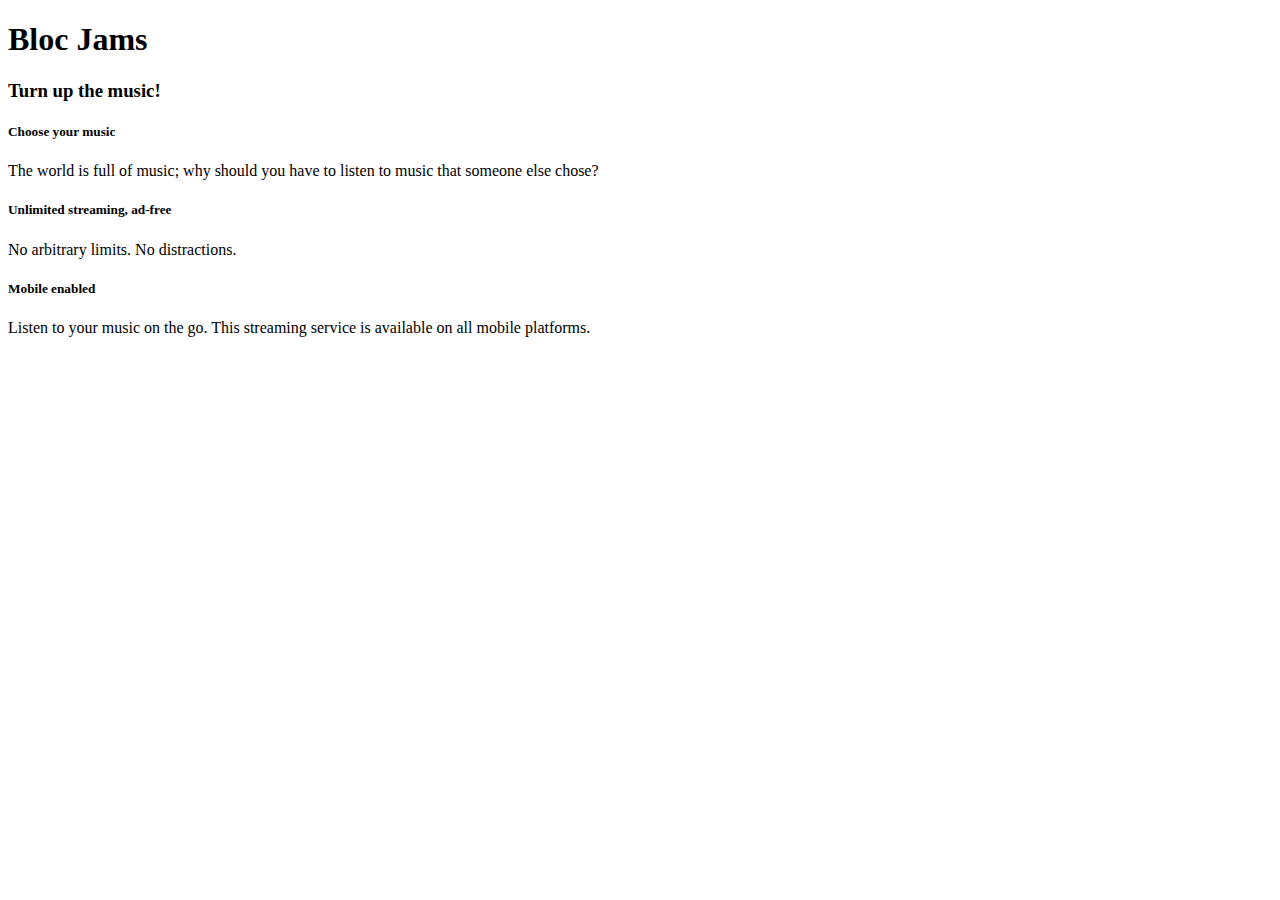
==== index.html @ 5cdb8180 "Checkpoint 2 basic html: completed" ====
<!DOCTYPE html>
<html>
<head>
    <title>Bloc Jams</title>
</head>
<body>
    <nav>
    </nav>
    <section>
        <h1>Bloc Jams</h1>
        <h3>Turn up the music!</h3>
    </section>
    <section>
        <div>
            <h5>Choose your music</h5>
            <p>The world is full of music; why should you have to listen to music that someone else chose?</p>
        </div>
        <div>
            <h5>Unlimited streaming, ad-free</h5>
            <p>No arbitrary limits. No distractions.</p>
        </div>
        <div>
            <h5>Mobile enabled</h5>
            <p>Listen to your music on the go. This streaming service is available on all mobile platforms.</p>
        </div>
    </section>
</body>
</html>
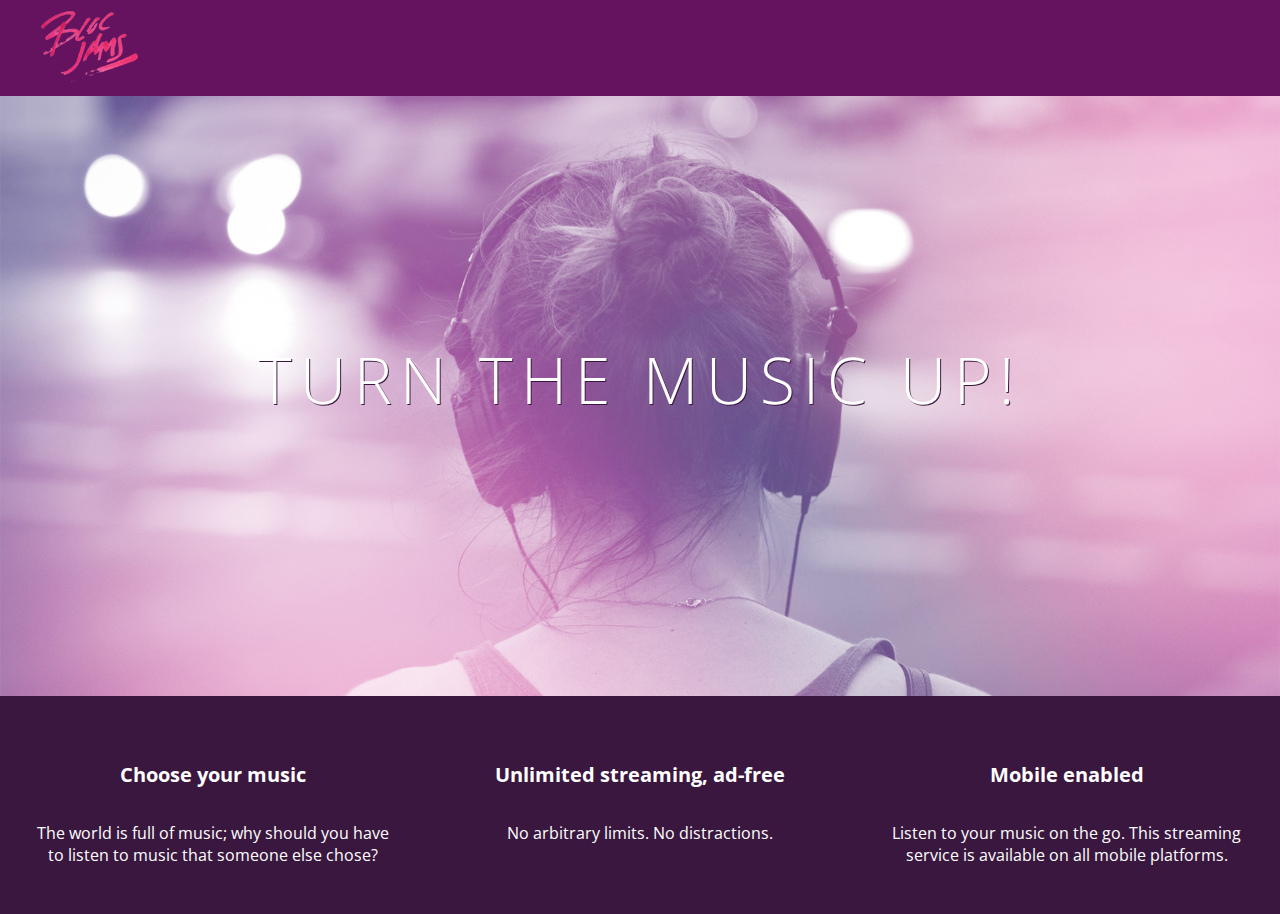
==== commit 74d125b0: "Checkpoint 3 styles: completed" ====
--- a/index.html
+++ b/index.html
@@ -2,26 +2,33 @@
 <html>
 <head>
     <title>Bloc Jams</title>
+    <link rel="stylesheet" type="text/css" href="styles/normalize.css">
+    <link rel="stylesheet" type="text/css" href="http://fonts.googleapis.com/css?family=Open+Sans:400,800,600,700,300">
+    <link rel="stylesheet" type="text/css" href="http://code.ionicframework.com/ionicons/2.0.1/css/ionicons.min.css">
+    <link rel="stylesheet" type="text/css" href="styles/main.css">
 </head>
-<body>
-    <nav>
+<body class="landing">
+    <nav class="navbar"><!-- nav bar -->
+        <img src="assets/images/bloc_jams_logo.png" alt="bloc jams logo" class="logo">
     </nav>
-    <section>
-        <h1>Bloc Jams</h1>
-        <h3>Turn up the music!</h3>
+    <section class="hero-content">
+        <h1 class="hero-title">Turn the music up!</h1>
     </section>
-    <section>
-        <div>
-            <h5>Choose your music</h5>
-            <p>The world is full of music; why should you have to listen to music that someone else chose?</p>
+    <section class="selling-points">
+        <div class="point">
+            <span class="ion-music-note"></span>
+            <h5 class="point-title">Choose your music</h5>
+            <p class="point-description">The world is full of music; why should you have to listen to music that someone else chose?</p>
         </div>
-        <div>
-            <h5>Unlimited streaming, ad-free</h5>
-            <p>No arbitrary limits. No distractions.</p>
+        <div class="point">
+            <span class="ion-radio-waves"></span>
+            <h5 class="point-title">Unlimited streaming, ad-free</h5>
+            <p class="point-description">No arbitrary limits. No distractions.</p>
         </div>
-        <div>
-            <h5>Mobile enabled</h5>
-            <p>Listen to your music on the go. This streaming service is available on all mobile platforms.</p>
+        <div class="point">
+            <span class="ion-iphone"></span>
+            <h5 class="point-title">Mobile enabled</h5>
+            <p class="point-description">Listen to your music on the go. This streaming service is available on all mobile platforms.</p>
         </div>
     </section>
 </body>
--- a/styles/main.css
+++ b/styles/main.css
@@ -0,0 +1,77 @@
+html {
+    height: 100%; /* makes sure out HTML takes up 100% of the browser window */
+    font-size: 100%
+}
+
+body {
+    font-family: 'Open Sans'; /* sets our font to the "Open Sans" typeface */
+    color: white; /* sets text color to white */
+    min-height: 100%; /*says the height of the body must be, at minimum, 100% of the window */
+}
+
+body.landing {
+    background-color: rgb(58,23,63); /* sets the background color to an RGB value */
+}
+
+.navbar {
+    padding: 0.5rem;
+    background-color: rgb(101,18,95);
+}
+
+.navbar .logo {
+    position: relative;
+    left: 2rem;
+}
+
+.hero-content {
+    position: relative;
+    min-height: 600px;
+    background-image: url(../assets/images/bloc_jams_bg.jpg);
+    background-repeat: no-repeat;
+    background-position: center center;
+    background-size: cover;
+}
+
+.hero-content .hero-title {
+    position: absolute;
+    top: 40%;
+    -webkit-transform: translateY(-50%);
+    -moz-transform: translateY(-50%);
+    -ms-transform: translateY(-50%);
+    transform: translateY(-50%);
+    width: 100%;
+    text-align: center;
+    font-size: 4rem;
+    font-weight: 300;
+    text-transform: uppercase;
+    letter-spacing: 0.5rem;
+    text-shadow: 1px 1px 0px rgb(58,23,63);
+}
+
+.selling-points {
+    position: relative;
+    display: table;
+    width: 100%;
+    -webkit-box-sizing: border-box;
+    -moz-box-sizing: border-box;
+    box-sizing: border-box;
+}
+
+.point {
+    display: table-cell;
+    position: relative;
+    width: 33.3%;
+    padding: 2rem;
+    text-align: center;
+}
+
+.point .point-title {
+    font-size: 1.25rem;
+}
+
+.ion-music-note,
+.ion-radio-waves,
+.ion-iphone {
+    color: rgb(233,50,117);
+    font-size: 5rem;
+}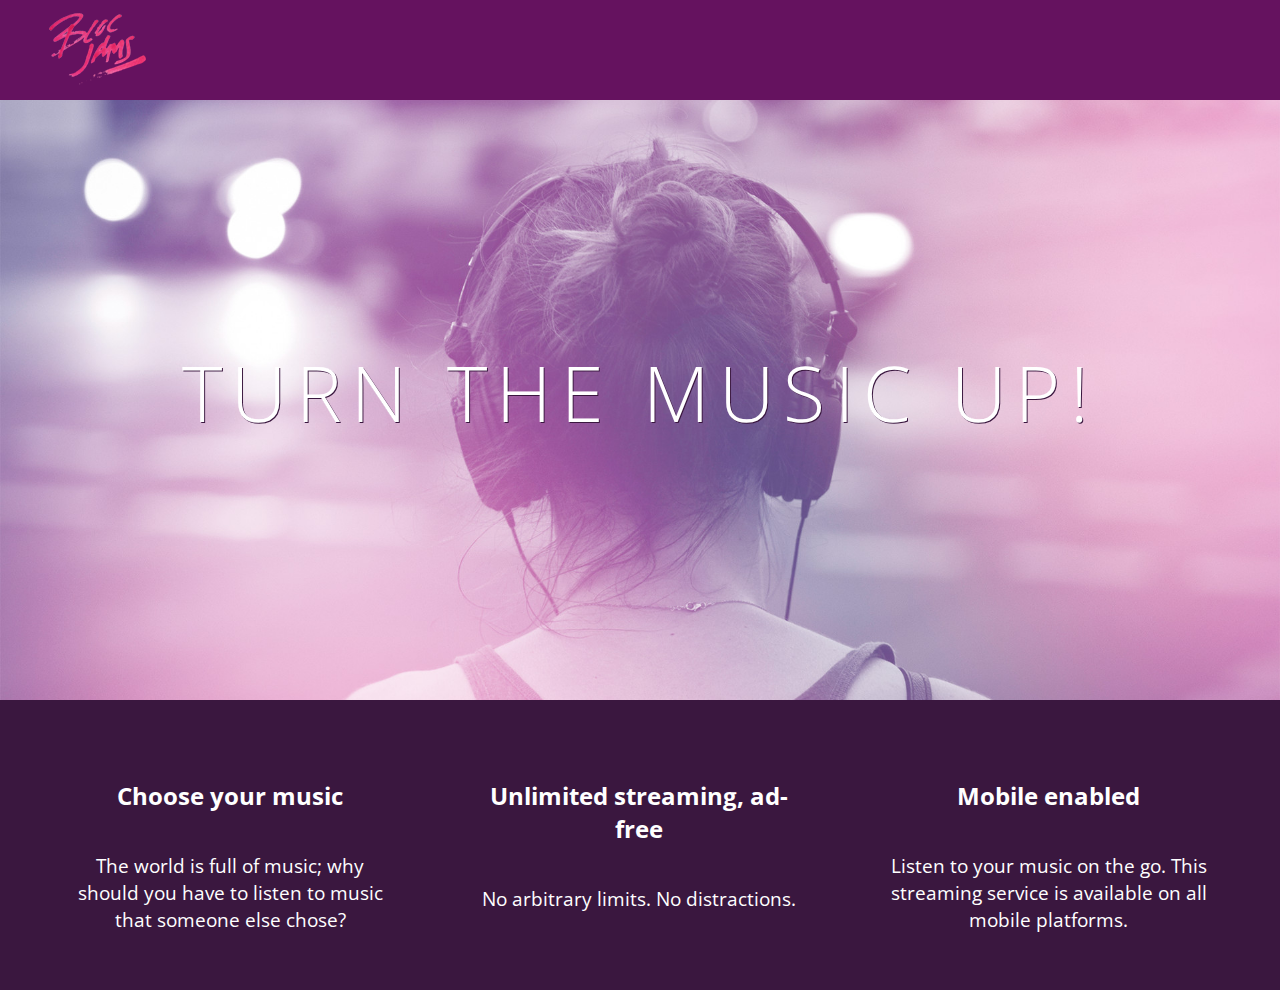
==== commit bfb01f38: "Checkpoint 4 responsiveness: completed" ====
--- a/index.html
+++ b/index.html
@@ -2,10 +2,12 @@
 <html>
 <head>
     <title>Bloc Jams</title>
+    <meta name="viewpoint" content="width=device-width, initial-scale=1">
     <link rel="stylesheet" type="text/css" href="styles/normalize.css">
     <link rel="stylesheet" type="text/css" href="http://fonts.googleapis.com/css?family=Open+Sans:400,800,600,700,300">
     <link rel="stylesheet" type="text/css" href="http://code.ionicframework.com/ionicons/2.0.1/css/ionicons.min.css">
     <link rel="stylesheet" type="text/css" href="styles/main.css">
+    <link rel="stylesheet" type="text/css" href="styles/landing.css">
 </head>
 <body class="landing">
     <nav class="navbar"><!-- nav bar -->
@@ -14,18 +16,18 @@
     <section class="hero-content">
         <h1 class="hero-title">Turn the music up!</h1>
     </section>
-    <section class="selling-points">
-        <div class="point">
+    <section class="container selling-points">
+        <div class="point column third">
             <span class="ion-music-note"></span>
             <h5 class="point-title">Choose your music</h5>
             <p class="point-description">The world is full of music; why should you have to listen to music that someone else chose?</p>
         </div>
-        <div class="point">
+        <div class="point column third">
             <span class="ion-radio-waves"></span>
             <h5 class="point-title">Unlimited streaming, ad-free</h5>
             <p class="point-description">No arbitrary limits. No distractions.</p>
         </div>
-        <div class="point">
+        <div class="point column third">
             <span class="ion-iphone"></span>
             <h5 class="point-title">Mobile enabled</h5>
             <p class="point-description">Listen to your music on the go. This streaming service is available on all mobile platforms.</p>
--- a/styles/main.css
+++ b/styles/main.css
@@ -1,3 +1,9 @@
+*, *::before, *::after {
+    -moz-box-sizing: border-box;
+    -webkit-box-sizing: border-box;
+    box-sizing: border-box;
+}
+
 html {
     height: 100%; /* makes sure out HTML takes up 100% of the browser window */
     font-size: 100%
@@ -7,10 +13,6 @@
     font-family: 'Open Sans'; /* sets our font to the "Open Sans" typeface */
     color: white; /* sets text color to white */
     min-height: 100%; /*says the height of the body must be, at minimum, 100% of the window */
-}
-
-body.landing {
-    background-color: rgb(58,23,63); /* sets the background color to an RGB value */
 }
 
 .navbar {
@@ -23,55 +25,29 @@
     left: 2rem;
 }
 
-.hero-content {
-    position: relative;
-    min-height: 600px;
-    background-image: url(../assets/images/bloc_jams_bg.jpg);
-    background-repeat: no-repeat;
-    background-position: center center;
-    background-size: cover;
+.container {
+    margin: 0 auto;
+    max-width: 64rem;
 }
 
-.hero-content .hero-title {
-    position: absolute;
-    top: 40%;
-    -webkit-transform: translateY(-50%);
-    -moz-transform: translateY(-50%);
-    -ms-transform: translateY(-50%);
-    transform: translateY(-50%);
-    width: 100%;
-    text-align: center;
-    font-size: 4rem;
-    font-weight: 300;
-    text-transform: uppercase;
-    letter-spacing: 0.5rem;
-    text-shadow: 1px 1px 0px rgb(58,23,63);
+/* Medium and small screens (640px) */
+@media (min-width: 640px) {
+    html {font-size: 112%; }
+    
+    .column {
+        float: left;
+        padding-left: 1rem;
+        padding-right: 1rem;
+    }
+    
+    .column.full { width: 100%; }
+    .column.two-thirds { width: 66.7%; }
+    .column.half { width: 50% ; }
+    .column.third { width: 33.3%; }
+    .column.fourth { width: 25%; }
+    .column.flow-opposite { float: right; }
 }
 
-.selling-points {
-    position: relative;
-    display: table;
-    width: 100%;
-    -webkit-box-sizing: border-box;
-    -moz-box-sizing: border-box;
-    box-sizing: border-box;
-}
-
-.point {
-    display: table-cell;
-    position: relative;
-    width: 33.3%;
-    padding: 2rem;
-    text-align: center;
-}
-
-.point .point-title {
-    font-size: 1.25rem;
-}
-
-.ion-music-note,
-.ion-radio-waves,
-.ion-iphone {
-    color: rgb(233,50,117);
-    font-size: 5rem;
+@media (min-width: 1024px) {
+    html {font-size: 120%; }
 }--- a/styles/landing.css
+++ b/styles/landing.css
@@ -0,0 +1,49 @@
+body.landing {
+    background-color: rgb(58,23,63); /* sets the background color to an RGB value */
+}
+
+.hero-content {
+    position: relative;
+    min-height: 600px;
+    background-image: url(../assets/images/bloc_jams_bg.jpg);
+    background-repeat: no-repeat;
+    background-position: center center;
+    background-size: cover;
+}
+
+.hero-content .hero-title {
+    position: absolute;
+    top: 40%;
+    -webkit-transform: translateY(-50%);
+    -moz-transform: translateY(-50%);
+    -ms-transform: translateY(-50%);
+    transform: translateY(-50%);
+    width: 100%;
+    text-align: center;
+    font-size: 4rem;
+    font-weight: 300;
+    text-transform: uppercase;
+    letter-spacing: 0.5rem;
+    text-shadow: 1px 1px 0px rgb(58,23,63);
+}
+
+.selling-points {
+    position: relative;
+}
+
+.point {
+    position: relative;
+    padding: 2rem;
+    text-align: center;
+}
+
+.point .point-title {
+    font-size: 1.25rem;
+}
+
+.ion-music-note,
+.ion-radio-waves,
+.ion-iphone {
+    color: rgb(233,50,117);
+    font-size: 5rem;
+}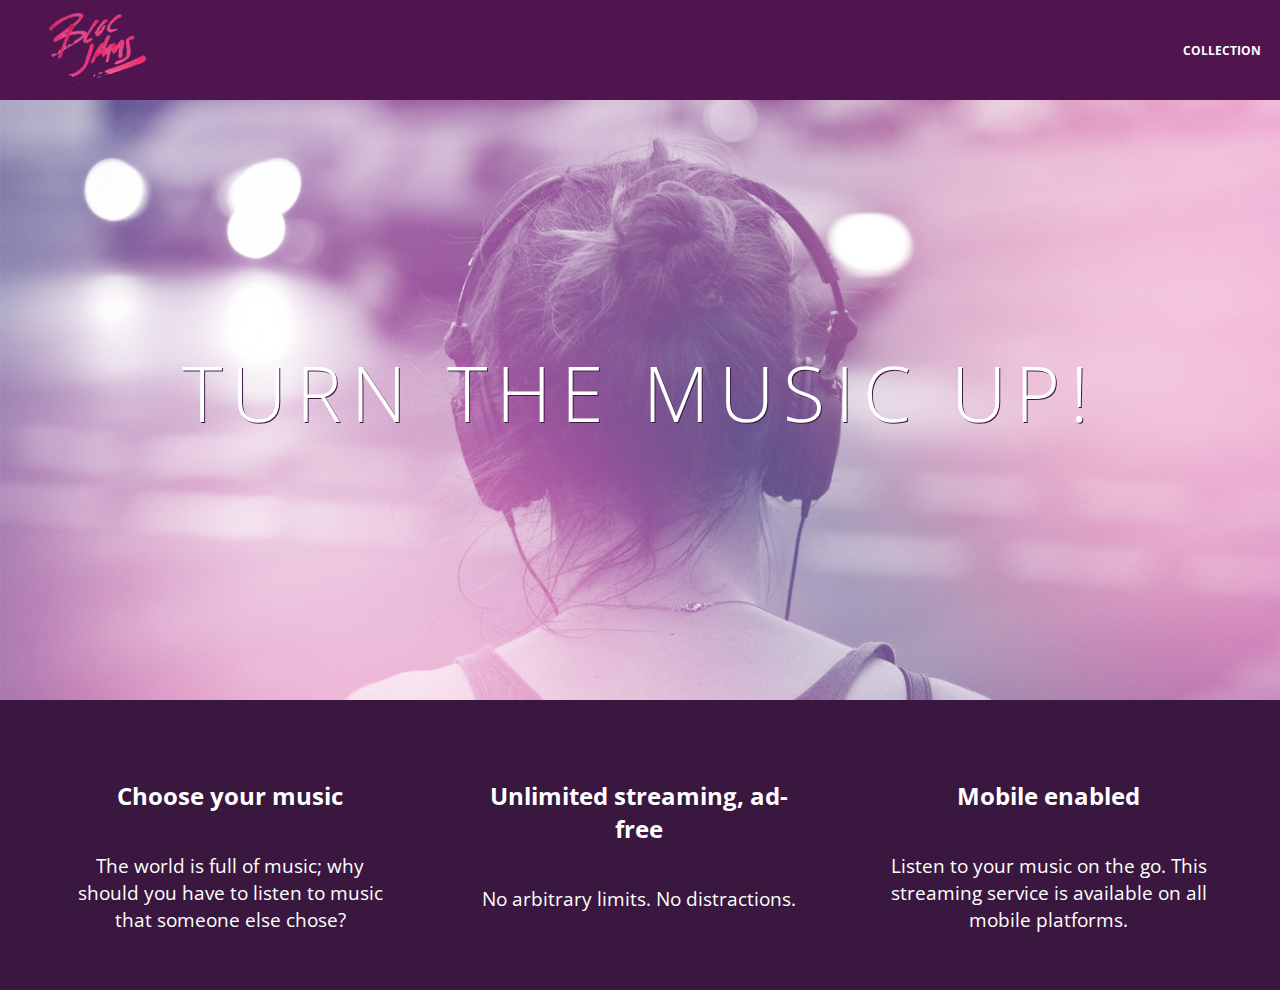
==== commit da7f1807: "Checkpoint 5 Collection View: completed" ====
--- a/index.html
+++ b/index.html
@@ -11,12 +11,17 @@
 </head>
 <body class="landing">
     <nav class="navbar"><!-- nav bar -->
-        <img src="assets/images/bloc_jams_logo.png" alt="bloc jams logo" class="logo">
+        <a href="index.html" class="logo">
+            <img src="assets/images/bloc_jams_logo.png" alt="bloc jams logo">
+        </a>
+        <div class="links-container">
+            <a href="collection.html" class="navbar-link">collection</a>
+        </div>
     </nav>
     <section class="hero-content">
         <h1 class="hero-title">Turn the music up!</h1>
     </section>
-    <section class="container selling-points">
+    <section class="container selling-points clearfix">
         <div class="point column third">
             <span class="ion-music-note"></span>
             <h5 class="point-title">Choose your music</h5>
--- a/styles/main.css
+++ b/styles/main.css
@@ -16,18 +16,60 @@
 }
 
 .navbar {
+    position: relative;
     padding: 0.5rem;
-    background-color: rgb(101,18,95);
+    background-color: rgb(101,18,95,0.5);
+    z-index: 1;
 }
 
 .navbar .logo {
     position: relative;
     left: 2rem;
+    cursor: pointer;
+}
+
+.navbar .links-container {
+    display: table;
+    position: absolute;
+    top: 0;
+    right: 0;
+    height: 100px;
+    color: white;
+    text-decoration: none;
+}
+
+.links-container .navbar-link {
+    display: table-cell;
+    position: relative;
+    height: 100%;
+    padding-left: 1rem;
+    padding-right: 1rem;
+    vertical-align: middle;
+    color: white;
+    font-size: 0.625rem;
+    font-weight: 700;
+    text-transform: uppercase;
+    text-decoration: none;
+    cursor: pointer;
+}
+
+.links-container .navbar-link:hover {
+    color: rgb(233,50,117);
 }
 
 .container {
     margin: 0 auto;
     max-width: 64rem;
+}
+
+.clearfix::before,
+.clearfix::after {
+    content: " ";
+    display: table;
+}
+
+.clearfix::after {
+    clear: both;
 }
 
 /* Medium and small screens (640px) */
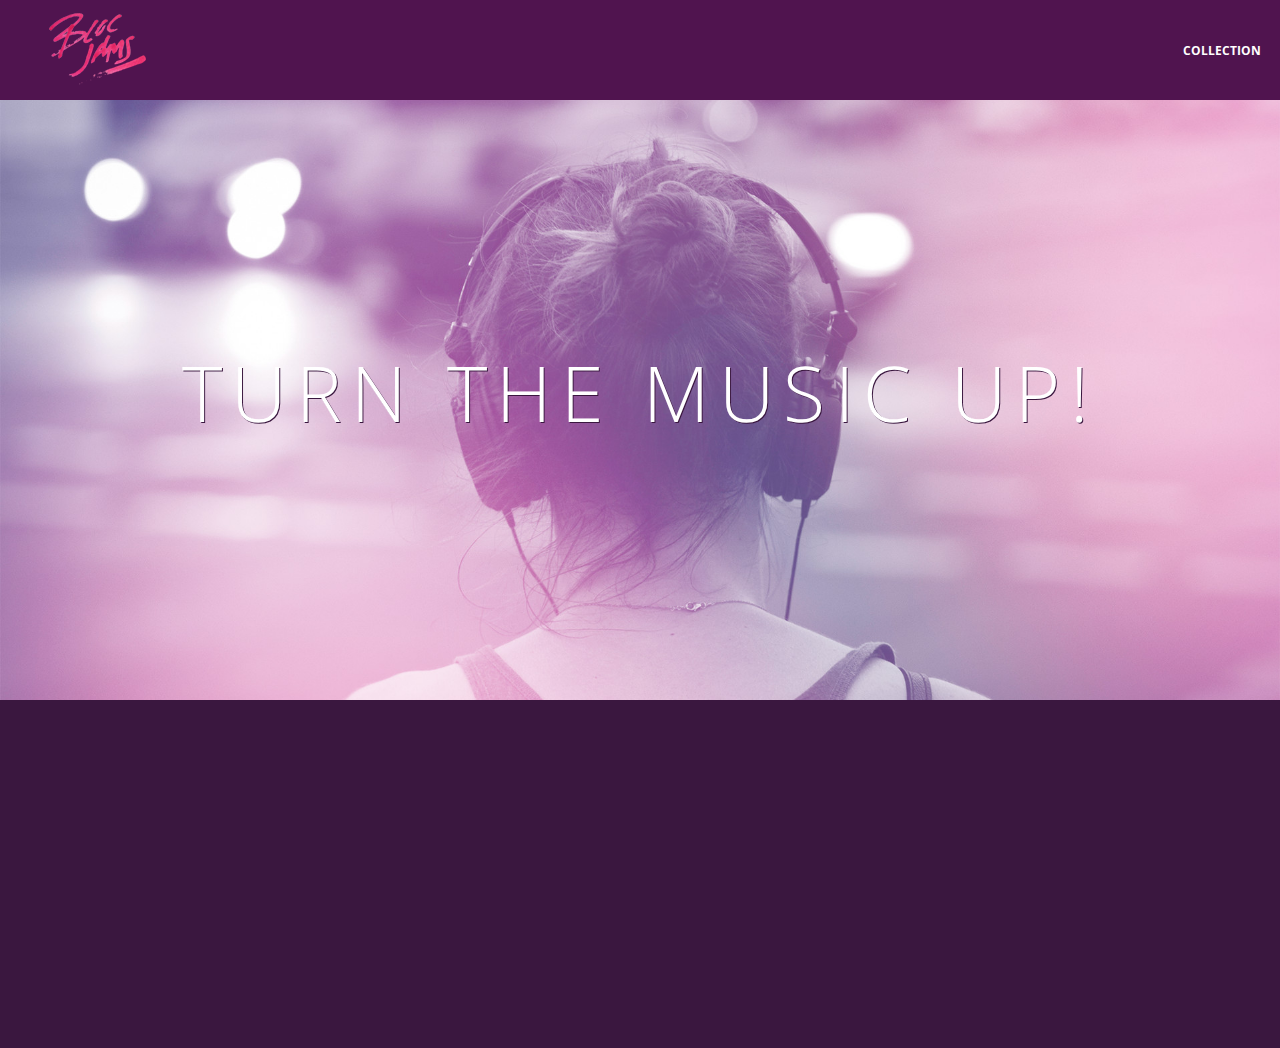
==== commit e9884fe3: "Checkpoint 8 animation: completed" ====
--- a/index.html
+++ b/index.html
@@ -38,5 +38,7 @@
             <p class="point-description">Listen to your music on the go. This streaming service is available on all mobile platforms.</p>
         </div>
     </section>
+    
+    <script src="scripts/landing.js"></script>
 </body>
 </html>--- a/styles/main.css
+++ b/styles/main.css
@@ -62,6 +62,10 @@
     max-width: 64rem;
 }
 
+.container.narrow {
+    max-width: 56rem;
+}
+
 .clearfix::before,
 .clearfix::after {
     content: " ";
--- a/styles/landing.css
+++ b/styles/landing.css
@@ -35,6 +35,16 @@
     position: relative;
     padding: 2rem;
     text-align: center;
+    opacity: 0;
+    -webkit-transform: scaleX(0.9) translateY(3rem);
+    -moz-transform: scaleX(0.9) translateY(3rem);
+    transform: scaleX(0.9) translateY(3rem);
+    -webkit-transition: all 0.25s ease-in-out;
+    -moz-transition: all 0.25s ease-in-out;
+    transition: all 0.25s ease-in-out;
+    -webkit-transition-delay: 0.2s;
+    -moz-transition-delay: 0.2s;
+    transition-delay: 0.2s;
 }
 
 .point .point-title {
